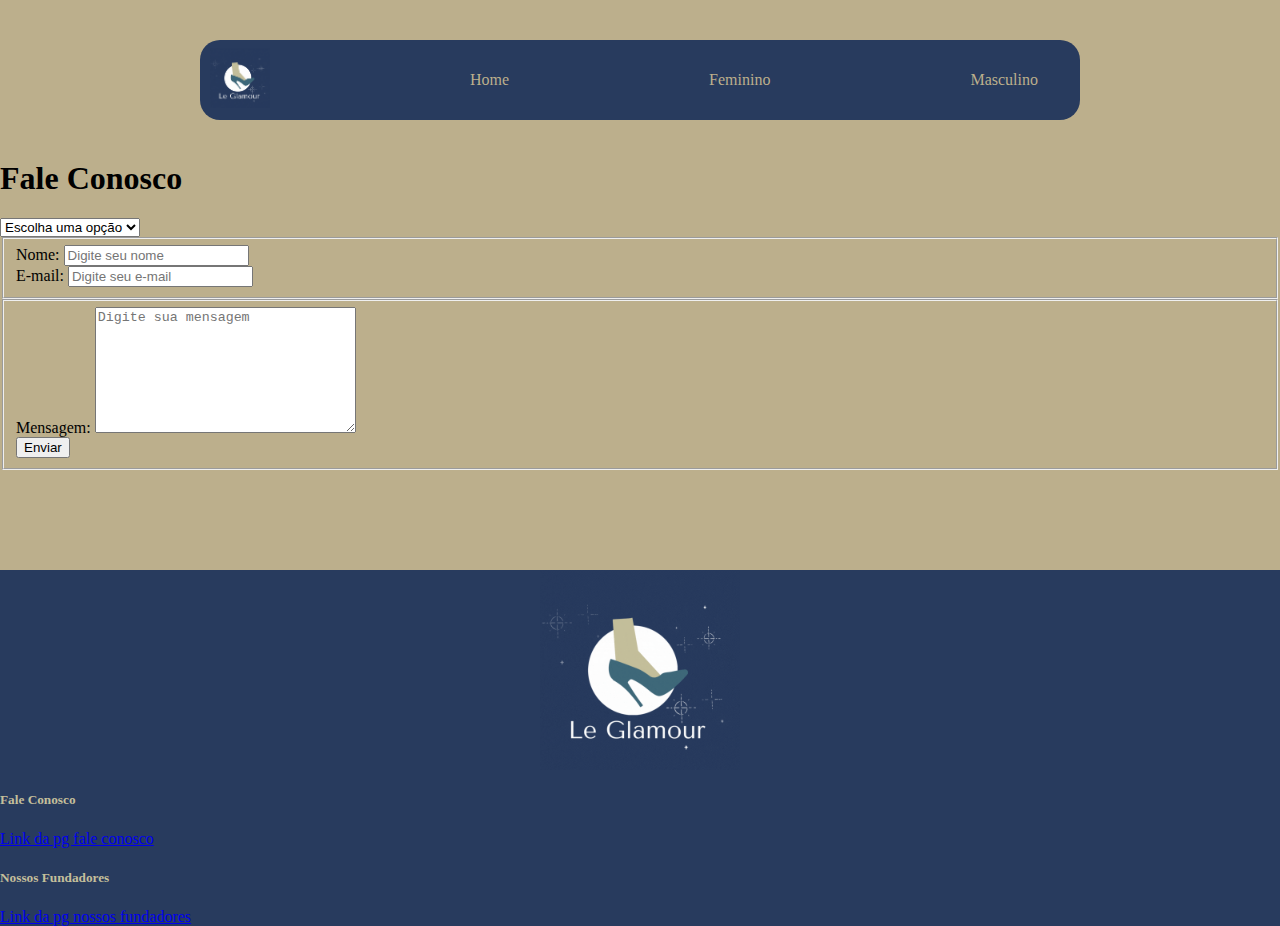
==== faleConosco.html @ 61c2147f "pagina fale conosco" ====
<!DOCTYPE html>
<html lang="pt-br">
  <head>
    <meta charset="UTF-8" />
    <meta name="viewport" content="width=device-width, initial-scale=1.0" />
    <title>Document</title>
    <link
      href="https://cdn.jsdelivr.net/npm/bootstrap@5.3.2/dist/css/bootstrap.min.css"
      rel="stylesheet"
      integrity="sha384-T3c6CoIi6uLrA9TneNEoa7RxnatzjcDSCmG1MXxSR1GAsXEV/Dwwykc2MPK8M2HN"
      crossorigin="anonymous"
    />
    <script
      src="https://cdn.jsdelivr.net/npm/bootstrap@5.3.2/dist/js/bootstrap.bundle.min.js"
      integrity="sha384-C6RzsynM9kWDrMNeT87bh95OGNyZPhcTNXj1NW7RuBCsyN/o0jlpcV8Qyq46cDfL"
      crossorigin="anonymous"
      defer
    ></script>
    <link rel="stylesheet" href="./estilizacao/root.css" />
    <link
      rel="stylesheet"
      href="/trabalhoFinalFront/estilizacao/estilosPaginaPrincipal.CSS"
    />
    <link
      rel="stylesheet"
      href="/trabalhoFinalFront/estilizacao/StyleFaleConosco.css"
    />
    <link rel="stylesheet" href="./estilizacao/estiloPgCatFem.css" />
  </head>
  <body>
    <header>
      <nav class="nav-bar">
        <div class="logo">
          <img src="./images/logo.gif" alt="Logo da página" />
        </div>
        <ul class="nav-ancoras">
          <li><a href="">Home</a></li>
          <li><a href="">Feminino</a></li>
          <li><a href="">Masculino</a></li>
        </ul>
      </nav>
    </header>
    <main>
      <h1 class="h1">Fale Conosco</h1>
      <div class="drop">
        <select class="form-select fale" aria-label="Default select example">
          <option selected>Escolha uma opção</option>
          <option value="1">Sugestão</option>
          <option value="2">Reclamação</option>
          <option value="3">Troca</option>
          <option value="4">Outros</option>
        </select>
      </div>
      <form id="formContato" action="">
        <fieldset>
          <div class="campoNome">
            <label for="nome">Nome:</label>
            <input type="text" name="nome" placeholder="Digite seu nome" />
          </div>
          <div class="campoE-mail">
            <label for="e-mail">E-mail:</label>
            <input type="text" name="e-mail" placeholder="Digite seu e-mail" />
          </div>
        </fieldset>
        <fieldset>
          <div class="msg">
            <label for="mensagem">Mensagem:</label>
            <textarea
              name="mensagem"
              placeholder="Digite sua mensagem"
              id="mensagem"
              cols="30"
              rows="8"
            ></textarea>
          </div>
          <button class="botão" type="submit">Enviar</button>
        </fieldset>
      </form>
    </main>

    <script>
      document
        .getElementById("formContato")
        .addEventListener("submit", function (event) {
          event.preventDefault(); // Impede o envio do formulário

          var nome = document.querySelector('[name="nome"]').value;
          var email = document.querySelector('[name="e-mail"]').value;
          var mensagem = document.querySelector('[name="mensagem"]').value;

          if (
            nome.trim() === "" ||
            email.trim() === "" ||
            mensagem.trim() === ""
          ) {
            alert("Por favor, preencha todos os campos");
            return;
          }

          // Salvar os dados no localStorage
          localStorage.setItem("nome", nome);
          localStorage.setItem("email", email);
          localStorage.setItem("mensagem", mensagem);

          alert("Dados salvos com sucesso!");
        });

      // Função para acessar os dados
      function acessarDadosLocalStorage() {
        var nome = localStorage.getItem("nome");
        var email = localStorage.getItem("email");
        var mensagem = localStorage.getItem("mensagem");

        console.log("Nome:", nome);
        console.log("E-mail:", email);
        console.log("Mensagem:", mensagem);
      }

      // Chame a função para acessar os dados quando necessário
      acessarDadosLocalStorage();
    </script>
    <section class="">
      <!-- Footer -->
      <footer>
        <!-- Grid container -->
        <div class="container p-4">
          <!--Grid row-->
          <div class="row align-items-center">
            <!--Grid column-->
            <div class="logoft col-lg-6 col-md-12 mb-4 mb-md-0">
              <img src="./images/logo.gif" alt="Logo da página" />
            </div>

            <!--Grid column-->

            <div class="col-lg-3 col-md-6 mb-4 mb-md-0">
              <h5 class="text-uppercase">Fale Conosco</h5>

              <ul class="list-unstyled mb-0">
                <li>
                  <a href="#!" class="text-white">Link da pg fale conosco</a>
                </li>
              </ul>
            </div>

            <!--Grid column-->
            <div class="col-lg-3 col-md-6 mb-4 mb-md-0">
              <h5 class="text-uppercase mb-0">Nossos Fundadores</h5>

              <ul class="list-unstyled">
                <li>
                  <a href="#!" class="text-white"
                    >Link da pg nossos fundadores</a
                  >
                </li>
              </ul>
            </div>
          </div>

          <!--Grid row-->
        </div>
        <!-- Grid container -->
      </footer>
      <!-- Footer -->
    </section>
  </body>
</html>
---- estilizacao/root.css ----
:root{
    --cor-primaria:#BCAF8C;
    --cor-secundaria:#283B5E;
    --cor-terciaria:#4D899F;
    --quarta-cor:#C4BF9B;
    --quinta-cor:#FFFFFF;
    --sexta-cor:#3F697A;
    --setima-cor:#000000;
}
---- estilizacao/estiloPgCatFem.css ----
body,
ul {
  margin: 0;
  padding: 0;
}

body {
  background-color: var(--cor-primaria);
}

.nav-bar {
  background-color: var(--cor-secundaria);
  padding: 10px 10px;
  display: flex;
  justify-content: space-between;
  align-items: center;
  border-radius: 20px;
  margin: 40px 200px;
  height: 60px;
}

.logo img {
  height: 60px;
}

.nav-ancoras {
  list-style: none;
  display: flex;
  margin-right: 600px;
}

.nav-ancoras li {
  margin-left: 200px;
}

.nav-ancoras a {
  text-decoration: none;
  color: var(--cor-primaria);
}

.nav-ancoras a:hover {
  text-decoration: underline;
}

.vestido {
  position: relative;
  height: 100vh;
  width: 100%;
  display: inline;
  grid-template-columns: 2fr 1fr;
  align-items: center;
  gap: 0;
  margin-top: -150px;
}
.titulo1 {
  font-size: 4rem;
  line-height: 1.2;
  margin-bottom: 50px;
  text-align: center;
  color: var(--sexta-cor);
}
.carousel-control-prev {
  color: var(--setima-cor);
}
.carousel-control-next {
  color: var(--setima-cor);
}

.vestido-imagem {
  height: 500px;
}
.carousel-inner {
  text-align: center;
}
.carousel-vestidos {
  text-align: center;
}

.carousel-caption h5 {
  text-shadow: 2px 2px 4px rgba(0, 0, 0, 0.804); /* Sombra no texto do h5 */
  color: var(--quinta-cor);
}

.carousel-caption p {
  text-shadow: 2px 2px 4px rgba(0, 0, 0, 0.804); /* Sombra no texto do p */
  color: var(--quinta-cor);
}
.titulo {
  font-size: 4rem;
  line-height: 1.2;
  margin-bottom: 50px;
  margin-top: 50px;
  text-align: center;
  color: var(--sexta-cor);
}
.bolsa-imagem {
  height: 500px;
}
.sapato-imagem {
  height: 500px;
}

.logoft {
  height: 200px;
  background-color: var(--cor-secundaria);
}
.logoft img {
  height: 200px;
  margin: auto;
  display: block;
}
.container {
  background-color: var(--cor-secundaria);
  width: 100%;
}
footer {
  background-color: var(--cor-secundaria);
  color: var(--quarta-cor);
  margin-top: 100px;
}
.titulos {
  display: inline-block;
  margin-top: 20px;
  margin-bottom: 20px;
}
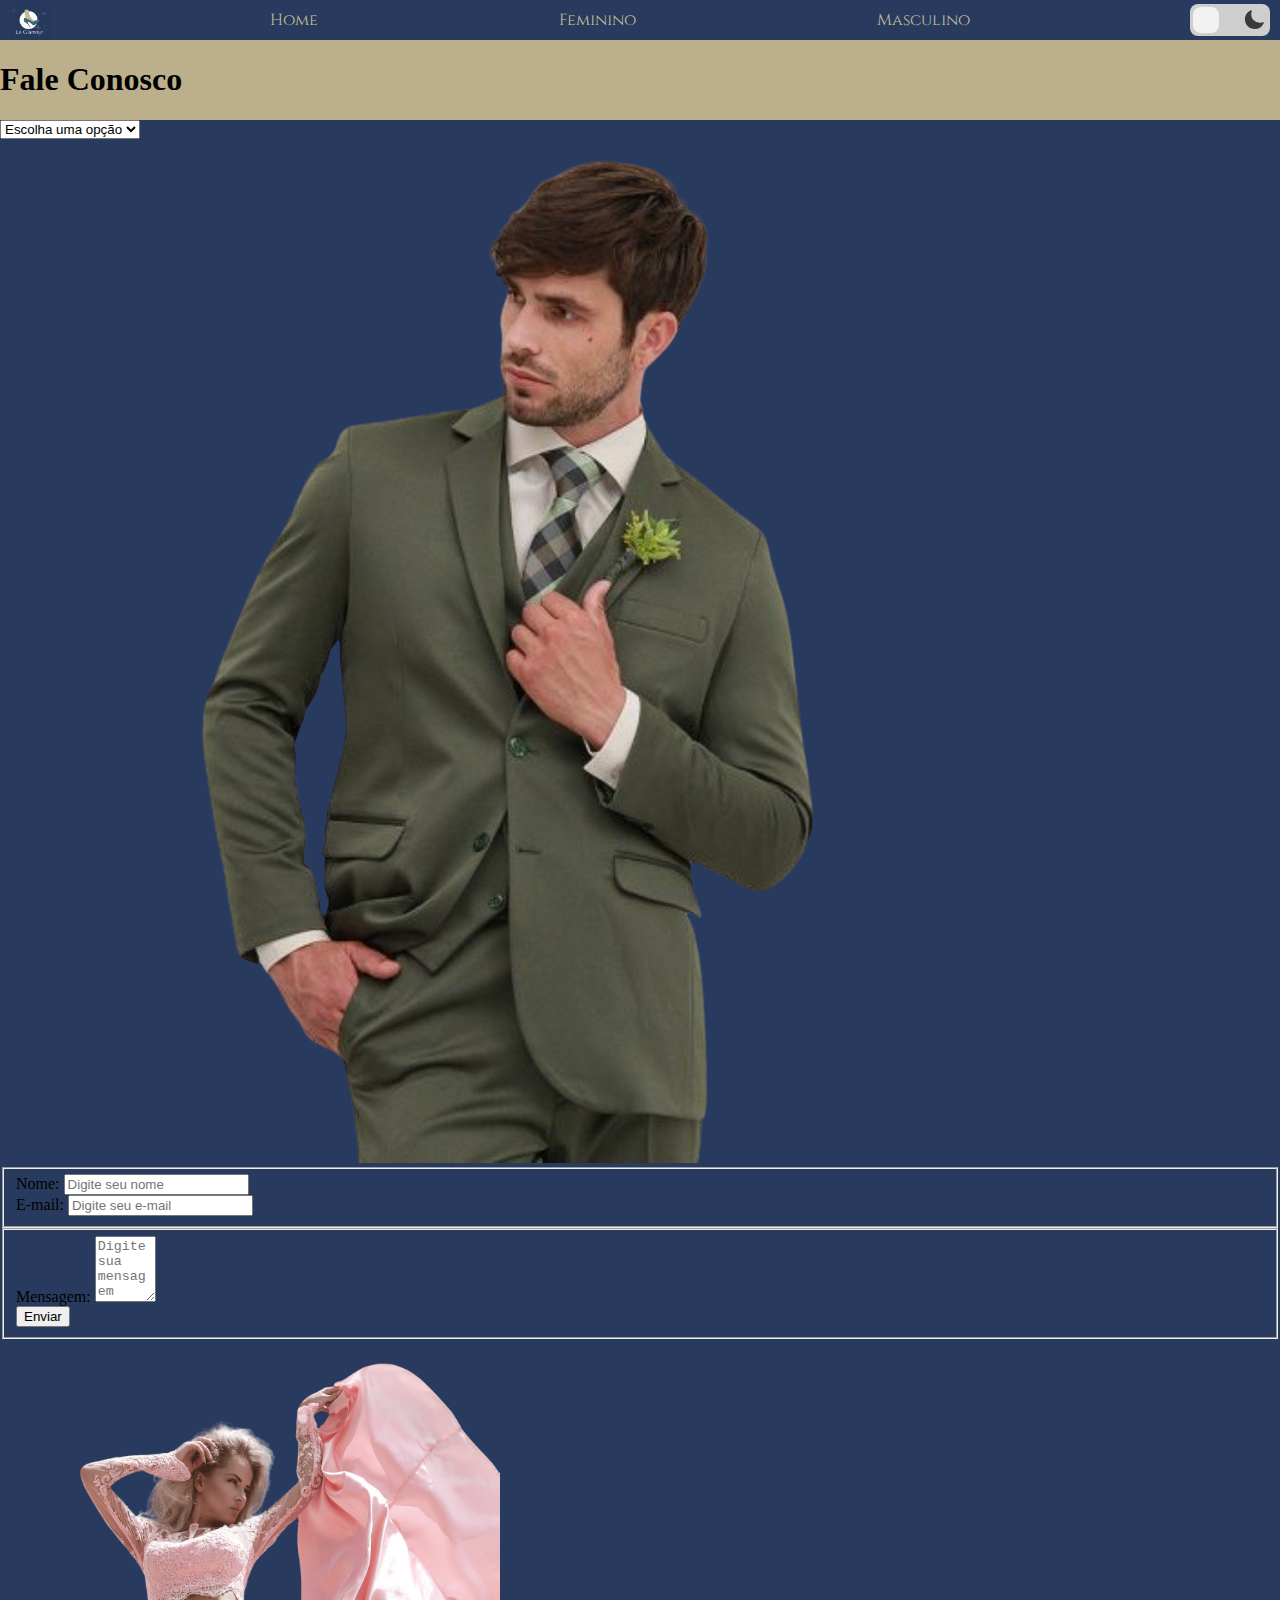
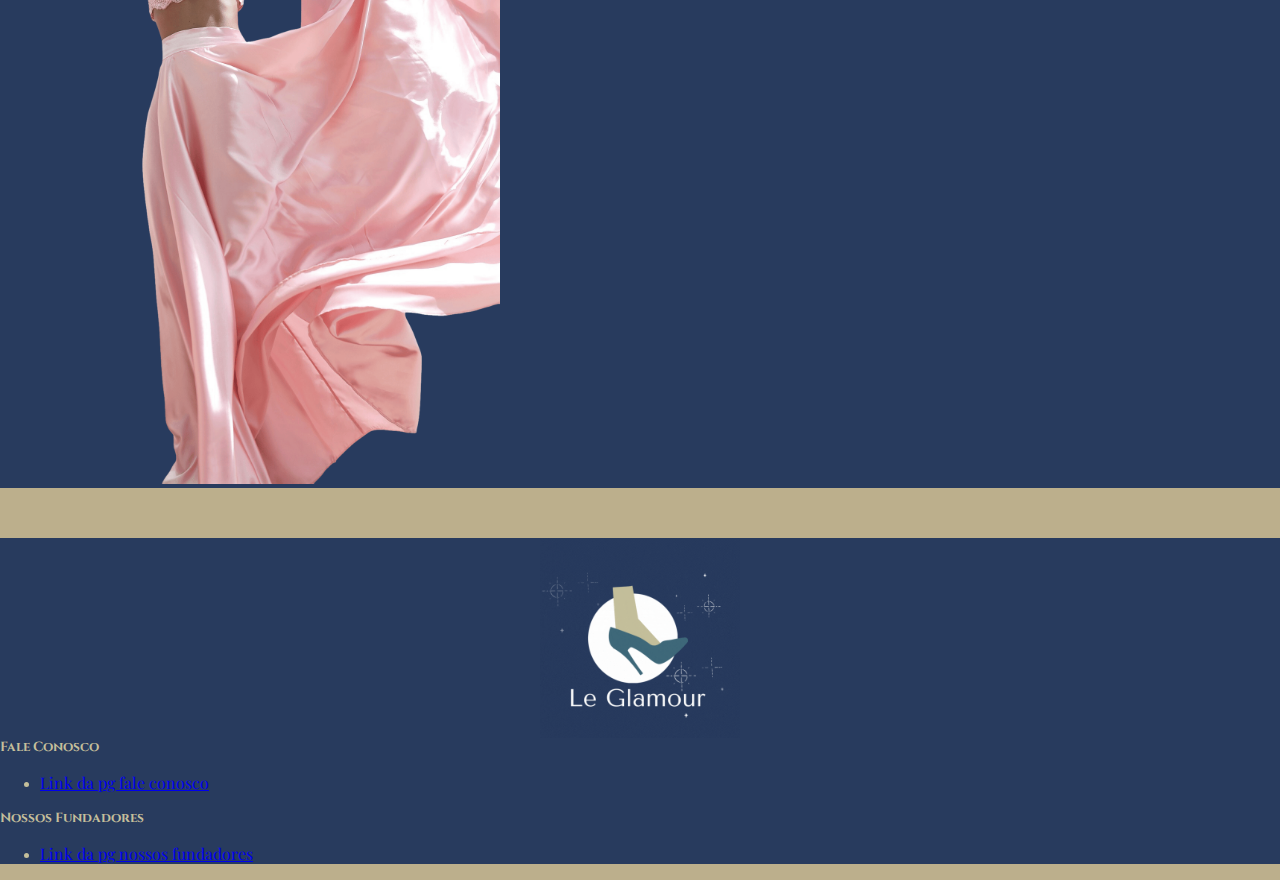
==== commit ba3feab3: "estilização Fale Conosco" ====
--- a/faleConosco.html
+++ b/faleConosco.html
@@ -21,61 +21,113 @@
       rel="stylesheet"
       href="/trabalhoFinalFront/estilizacao/estilosPaginaPrincipal.CSS"
     />
+    <link rel="stylesheet" href="./estilizacao/header.css" />
+    <link rel="stylesheet" href="./estilizacao/footer.css" />
     <link
       rel="stylesheet"
       href="/trabalhoFinalFront/estilizacao/StyleFaleConosco.css"
     />
-    <link rel="stylesheet" href="./estilizacao/estiloPgCatFem.css" />
+    <link rel="preconnect" href="https://fonts.googleapis.com/" />
+    <link rel="preconnect" href="https://fonts.gstatic.com/" crossorigin />
+    <link
+      href="https://fonts.googleapis.com/css2?family=Cinzel&family=Playfair+Display&display=swap"
+      rel="stylesheet"
+    />
+    <link rel="stylesheet" href="./estilizacao/botao.css" />
   </head>
   <body>
     <header>
       <nav class="nav-bar">
         <div class="logo">
-          <img src="./images/logo.gif" alt="Logo da página" />
-        </div>
-        <ul class="nav-ancoras">
-          <li><a href="">Home</a></li>
-          <li><a href="">Feminino</a></li>
-          <li><a href="">Masculino</a></li>
-        </ul>
+          <img id="logo" src="./images/logo.gif" alt="Logo da página" />
+        </div>
+        <div class="nav-ancoras">
+          <a href="paginaPrincipal.html">Home</a>
+          <a href="pgCatFem.html">Feminino</a>
+          <a href="pagMasculina.html">Masculino</a>
+
+          <!--Botão dark mode-->
+        </div>
+        <div class="theme-switch">
+          <input type="checkbox" id="theme-checkbox" />
+          <label for="theme-checkbox">
+            <div></div>
+            <span>
+              <svg
+                xmlns="http://www.w3.org/2000/svg"
+                viewBox="0 0 24 24"
+                fill="currentColor"
+                class="w-6 h-6"
+              >
+                <path
+                  fill-rule="evenodd"
+                  d="M9.528 1.718a.75.75 0 01.162.819A8.97 8.97 0 009 6a9 9 0 009 9 8.97 8.97 0 003.463-.69.75.75 0 01.981.98 10.503 10.503 0 01-9.694 6.46c-5.799 0-10.5-4.701-10.5-10.5 0-4.368 2.667-8.112 6.46-9.694a.75.75 0 01.818.162z"
+                  clip-rule="evenodd"
+                ></path>
+              </svg>
+            </span>
+            <span>
+              <svg
+                xmlns="http://www.w3.org/2000/svg"
+                viewBox="0 0 24 24"
+                fill="currentColor"
+                class="w-6 h-6"
+              >
+                <path
+                  d="M12 2.25a.75.75 0 01.75.75v2.25a.75.75 0 01-1.5 0V3a.75.75 0 01.75-.75zM7.5 12a4.5 4.5 0 119 0 4.5 4.5 0 01-9 0zM18.894 6.166a.75.75 0 00-1.06-1.06l-1.591 1.59a.75.75 0 101.06 1.061l1.591-1.59zM21.75 12a.75.75 0 01-.75.75h-2.25a.75.75 0 010-1.5H21a.75.75 0 01.75.75zM17.834 18.894a.75.75 0 001.06-1.06l-1.59-1.591a.75.75 0 10-1.061 1.06l1.59 1.591zM12 18a.75.75 0 01.75.75V21a.75.75 0 01-1.5 0v-2.25A.75.75 0 0112 18zM7.758 17.303a.75.75 0 00-1.061-1.06l-1.591 1.59a.75.75 0 001.06 1.061l1.591-1.59zM6 12a.75.75 0 01-.75.75H3a.75.75 0 010-1.5h2.25A.75.75 0 016 12zM6.697 7.757a.75.75 0 001.06-1.06l-1.59-1.591a.75.75 0 00-1.061 1.06l1.59 1.591z"
+                ></path>
+              </svg>
+            </span>
+          </label>
+        </div>
       </nav>
     </header>
     <main>
       <h1 class="h1">Fale Conosco</h1>
-      <div class="drop">
-        <select class="form-select fale" aria-label="Default select example">
-          <option selected>Escolha uma opção</option>
-          <option value="1">Sugestão</option>
-          <option value="2">Reclamação</option>
-          <option value="3">Troca</option>
-          <option value="4">Outros</option>
-        </select>
+      <div class="container">
+        <div class="drop">
+          <select class="form-select fale" aria-label="Default select example">
+            <option selected>Escolha uma opção</option>
+            <option value="1">Sugestão</option>
+            <option value="2">Reclamação</option>
+            <option value="3">Troca</option>
+            <option value="4">Outros</option>
+          </select>
+        </div>
+        <div class="img"><img src="./images/ternoVerde.png" alt="" /></div>
+        <form id="formContato" action="">
+          <fieldset>
+            <div class="campoNome">
+              <label for="nome">Nome:</label>
+              <input type="text" name="nome" placeholder="Digite seu nome" />
+            </div>
+            <div class="campoE-mail">
+              <label for="e-mail">E-mail:</label>
+              <input
+                type="text"
+                name="e-mail"
+                placeholder="Digite seu e-mail"
+              />
+            </div>
+          </fieldset>
+          <fieldset>
+            <div class="msg">
+              <label for="mensagem">Mensagem:</label>
+              <textarea
+                name="mensagem"
+                placeholder="Digite sua mensagem"
+                id="mensagem"
+                cols="5"
+                rows="4"
+              ></textarea>
+            </div>
+            <button class="botão" type="submit">Enviar</button>
+          </fieldset>
+        </form>
+        <div class="img1">
+          <img src="./images/vestidoRosa.png" alt="" />
+        </div>
       </div>
-      <form id="formContato" action="">
-        <fieldset>
-          <div class="campoNome">
-            <label for="nome">Nome:</label>
-            <input type="text" name="nome" placeholder="Digite seu nome" />
-          </div>
-          <div class="campoE-mail">
-            <label for="e-mail">E-mail:</label>
-            <input type="text" name="e-mail" placeholder="Digite seu e-mail" />
-          </div>
-        </fieldset>
-        <fieldset>
-          <div class="msg">
-            <label for="mensagem">Mensagem:</label>
-            <textarea
-              name="mensagem"
-              placeholder="Digite sua mensagem"
-              id="mensagem"
-              cols="30"
-              rows="8"
-            ></textarea>
-          </div>
-          <button class="botão" type="submit">Enviar</button>
-        </fieldset>
-      </form>
     </main>
 
     <script>
@@ -102,7 +154,9 @@
           localStorage.setItem("email", email);
           localStorage.setItem("mensagem", mensagem);
 
-          alert("Dados salvos com sucesso!");
+          alert(
+            "Obrigado " + nome + "! Suas informações foram salvas com sucesso!"
+          );
         });
 
       // Função para acessar os dados
@@ -128,28 +182,29 @@
           <div class="row align-items-center">
             <!--Grid column-->
             <div class="logoft col-lg-6 col-md-12 mb-4 mb-md-0">
-              <img src="./images/logo.gif" alt="Logo da página" />
+              <img id="logoF" src="./images/logo.gif" alt="Logo da página" />
             </div>
 
             <!--Grid column-->
-
             <div class="col-lg-3 col-md-6 mb-4 mb-md-0">
-              <h5 class="text-uppercase">Fale Conosco</h5>
+              <h5 class="tituloft text-uppercase">Fale Conosco</h5>
 
               <ul class="list-unstyled mb-0">
                 <li>
-                  <a href="#!" class="text-white">Link da pg fale conosco</a>
+                  <a href="#!" class="link text-white"
+                    >Link da pg fale conosco</a
+                  >
                 </li>
               </ul>
             </div>
 
             <!--Grid column-->
             <div class="col-lg-3 col-md-6 mb-4 mb-md-0">
-              <h5 class="text-uppercase mb-0">Nossos Fundadores</h5>
+              <h5 class="tituloft text-uppercase mb-0">Nossos Fundadores</h5>
 
               <ul class="list-unstyled">
                 <li>
-                  <a href="#!" class="text-white"
+                  <a href="#!" class="link text-white"
                     >Link da pg nossos fundadores</a
                   >
                 </li>
@@ -163,5 +218,6 @@
       </footer>
       <!-- Footer -->
     </section>
+    <script src="./scripts/darkmode.js"></script>
   </body>
 </html>
--- a/estilizacao/root.css
+++ b/estilizacao/root.css
@@ -1,9 +1,22 @@
-:root{
-    --cor-primaria:#BCAF8C;
-    --cor-secundaria:#283B5E;
-    --cor-terciaria:#4D899F;
-    --quarta-cor:#C4BF9B;
-    --quinta-cor:#FFFFFF;
-    --sexta-cor:#3F697A;
-    --setima-cor:#000000;
-}+:root {
+  --cor-primaria: #bcaf8c;
+  --cor-secundaria: #283b5e;
+  --cor-terciaria: #4d899f;
+  --quarta-cor: #c4bf9b;
+  --quinta-cor: #ffffff;
+  --sexta-cor: #3f697a;
+  --setima-cor: #000000;
+
+  --fonte-primaria: "Cinzel";
+  --fonte-secundaria: "Playfair Display";
+}
+
+.dark-mode:root {
+  --cor-primaria: #222226;
+  --cor-secundaria: #191970;
+  --cor-terciaria: #222226;
+  --quarta-cor: #ff007f;
+  --quinta-cor: #ffffff;
+  --sexta-cor: #ff007f;
+  --setima-cor: #fcfcfc;
+}
--- a/estilizacao/header.css
+++ b/estilizacao/header.css
@@ -0,0 +1,48 @@
+body {
+  margin: 0;
+  padding: 0;
+}
+
+body {
+  background-color: var(--cor-primaria);
+}
+
+.nav-bar {
+  background-color: var(--cor-secundaria);
+  padding: 0px 10px;
+  display: flex;
+  align-items: center;
+  height: 40px;
+  position: relative;
+  justify-content: space-between;
+}
+
+.logo {
+  position: relative;
+  height: 100%;
+}
+
+.logo img {
+  height: 100%;
+  object-fit: contain;
+}
+
+.nav-ancoras {
+  width: 700px;
+  justify-content: space-between;
+  display: flex;
+}
+
+.nav-ancoras li {
+  margin-left: 200px;
+}
+
+.nav-ancoras a {
+  text-decoration: none;
+  color: var(--quarta-cor);
+  font-family: var(--fonte-primaria);
+}
+
+.nav-ancoras a:hover {
+  text-decoration: underline;
+}
--- a/estilizacao/footer.css
+++ b/estilizacao/footer.css
@@ -0,0 +1,32 @@
+.logoft {
+  height: 200px;
+  background-color: var(--cor-secundaria);
+}
+.logoft img {
+  height: 200px;
+  margin: auto;
+  display: block;
+}
+.container {
+  background-color: var(--cor-secundaria);
+  width: 100%;
+}
+footer {
+  background-color: var(--cor-secundaria);
+  color: var(--quarta-cor);
+  margin-top: 50px;
+}
+.titulos {
+  display: inline-block;
+  margin-top: 20px;
+  margin-bottom: 20px;
+}
+
+.tituloft {
+  font-family: var(--fonte-primaria);
+  margin: 0;
+}
+
+.link {
+  font-family: var(--fonte-secundaria);
+}
--- a/estilizacao/botao.css
+++ b/estilizacao/botao.css
@@ -0,0 +1,67 @@
+.theme-switch {
+    position: relative;
+    display: flex;
+    justify-content: center;
+    direction: rtl;
+  }
+  
+  #theme-checkbox {
+    display: none;
+  }
+  
+  #theme-checkbox + label {
+    font-size: 2rem;
+    height: 1em;
+    width: 2.5em;
+    border-radius: 0.25em;
+    cursor: pointer;
+    display: flex;
+    justify-content: space-between;
+    background-color: #cecece;
+  }
+  
+  #theme-checkbox:checked + label {
+    background-color: #3a3a3a;
+  }
+  
+  #theme-checkbox + label:active {
+    transform: scale(0.85);
+    transition: transform .2s;
+  }
+  
+  #theme-checkbox + label div {
+    width: .8em;
+    height: .8em;
+    border-radius: inherit;
+    position: absolute;
+    top: .1em;
+    left: .1em;
+    z-index: 10;
+    transition: .5s cubic-bezier(1, 0.33, 0.11, 1.34);
+    background-color: #f2f2f2;
+  }
+  
+  #theme-checkbox:checked + label div {
+    left: 1.6em;
+    background-color: #212121;
+  }
+  
+  #theme-checkbox + label span {
+    display: flex;
+  }
+  
+  #theme-checkbox + label svg {
+    display: inline-block;
+    height: 1em;
+    width: 1em;
+    padding: .15em;
+    box-sizing: border-box;
+  }
+  
+  #theme-checkbox + label span:first-of-type {
+    color: #3a3a3a;
+  }
+  
+  #theme-checkbox + label span:last-of-type {
+    color: #cecece;
+  }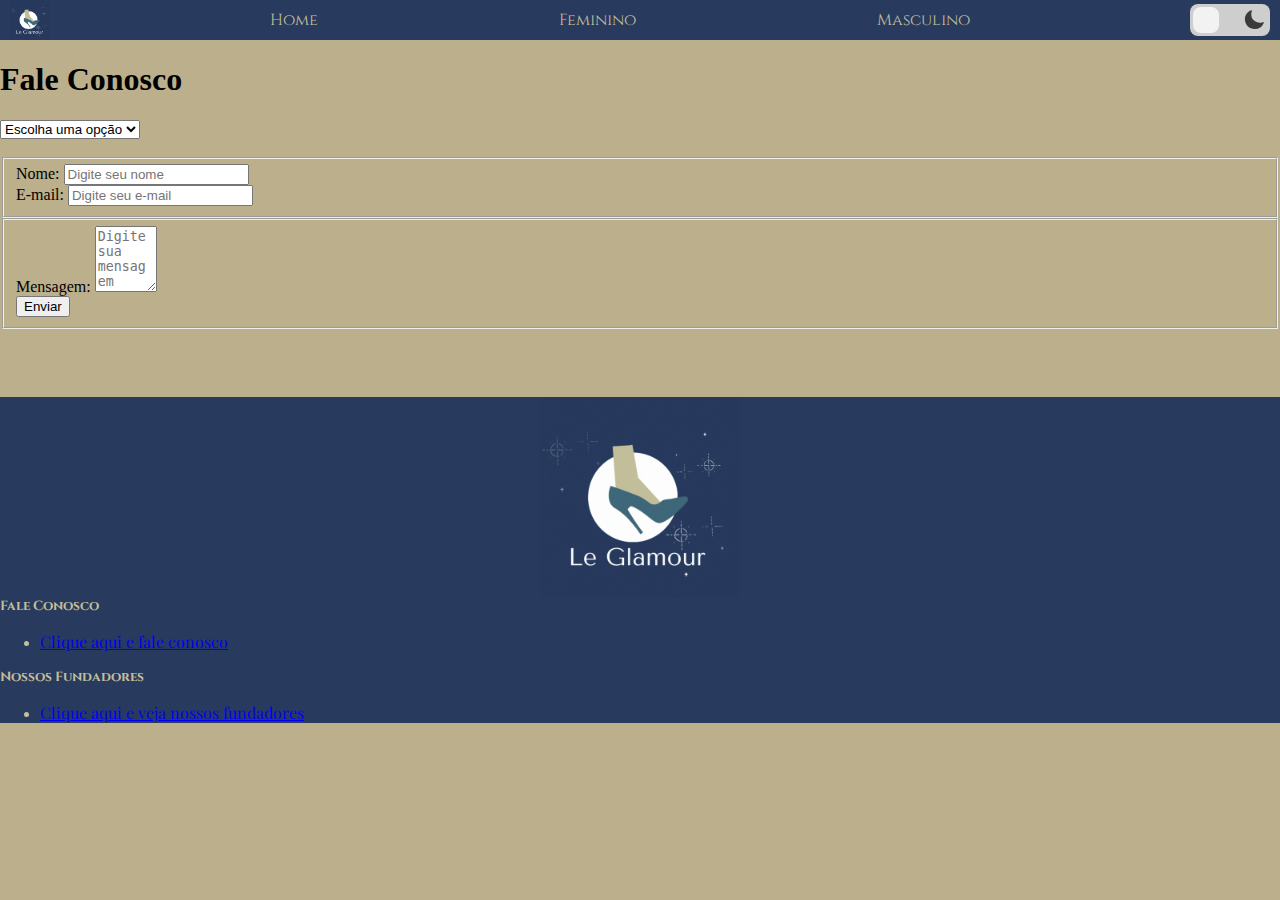
==== commit 7a0a8196: "atualização da pg fale conosco" ====
--- a/faleConosco.html
+++ b/faleConosco.html
@@ -84,7 +84,7 @@
     </header>
     <main>
       <h1 class="h1">Fale Conosco</h1>
-      <div class="container">
+      <div class="containerFaleConosco">
         <div class="drop">
           <select class="form-select fale" aria-label="Default select example">
             <option selected>Escolha uma opção</option>
@@ -94,16 +94,22 @@
             <option value="4">Outros</option>
           </select>
         </div>
-        <div class="img"><img src="./images/ternoVerde.png" alt="" /></div>
+        <div class="img"><img src="" alt="" /></div>
         <form id="formContato" action="">
           <fieldset>
             <div class="campoNome">
-              <label for="nome">Nome:</label>
-              <input type="text" name="nome" placeholder="Digite seu nome" />
+              <label class="label" for="nome">Nome:</label>
+              <input
+                id="nome"
+                type="text"
+                name="nome"
+                placeholder="Digite seu nome"
+              />
             </div>
             <div class="campoE-mail">
-              <label for="e-mail">E-mail:</label>
+              <label class="label" for="e-mail">E-mail:</label>
               <input
+                id="email"
                 type="text"
                 name="e-mail"
                 placeholder="Digite seu e-mail"
@@ -125,7 +131,7 @@
           </fieldset>
         </form>
         <div class="img1">
-          <img src="./images/vestidoRosa.png" alt="" />
+          <img src="" alt="" />
         </div>
       </div>
     </main>
@@ -136,27 +142,34 @@
         .addEventListener("submit", function (event) {
           event.preventDefault(); // Impede o envio do formulário
 
-          var nome = document.querySelector('[name="nome"]').value;
-          var email = document.querySelector('[name="e-mail"]').value;
-          var mensagem = document.querySelector('[name="mensagem"]').value;
+          var nome = document.querySelector("#nome");
+          var email = document.querySelector("#email");
+          var mensagem = document.querySelector("#mensagem");
 
           if (
-            nome.trim() === "" ||
-            email.trim() === "" ||
-            mensagem.trim() === ""
+            nome.value === "" ||
+            email.value === "" ||
+            mensagem.value === ""
           ) {
             alert("Por favor, preencha todos os campos");
             return;
+          } else {
+            const user = {
+              nome: nome.value,
+              email: email.value,
+              mensagem: mensagem.value,
+            };
+            localStorage.setItem("user", JSON.stringify(user));
           }
 
           // Salvar os dados no localStorage
-          localStorage.setItem("nome", nome);
-          localStorage.setItem("email", email);
-          localStorage.setItem("mensagem", mensagem);
 
           alert(
             "Obrigado " + nome + "! Suas informações foram salvas com sucesso!"
           );
+          nome.value = "";
+          email.value = "";
+          mensagem.value = "";
         });
 
       // Função para acessar os dados
@@ -191,8 +204,8 @@
 
               <ul class="list-unstyled mb-0">
                 <li>
-                  <a href="#!" class="link text-white"
-                    >Link da pg fale conosco</a
+                  <a href="faleConosco.html" class="link text-white"
+                    >Clique aqui e fale conosco</a
                   >
                 </li>
               </ul>
@@ -204,8 +217,8 @@
 
               <ul class="list-unstyled">
                 <li>
-                  <a href="#!" class="link text-white"
-                    >Link da pg nossos fundadores</a
+                  <a href="nossosFundadores.html" class="link text-white"
+                    >Clique aqui e veja nossos fundadores</a
                   >
                 </li>
               </ul>
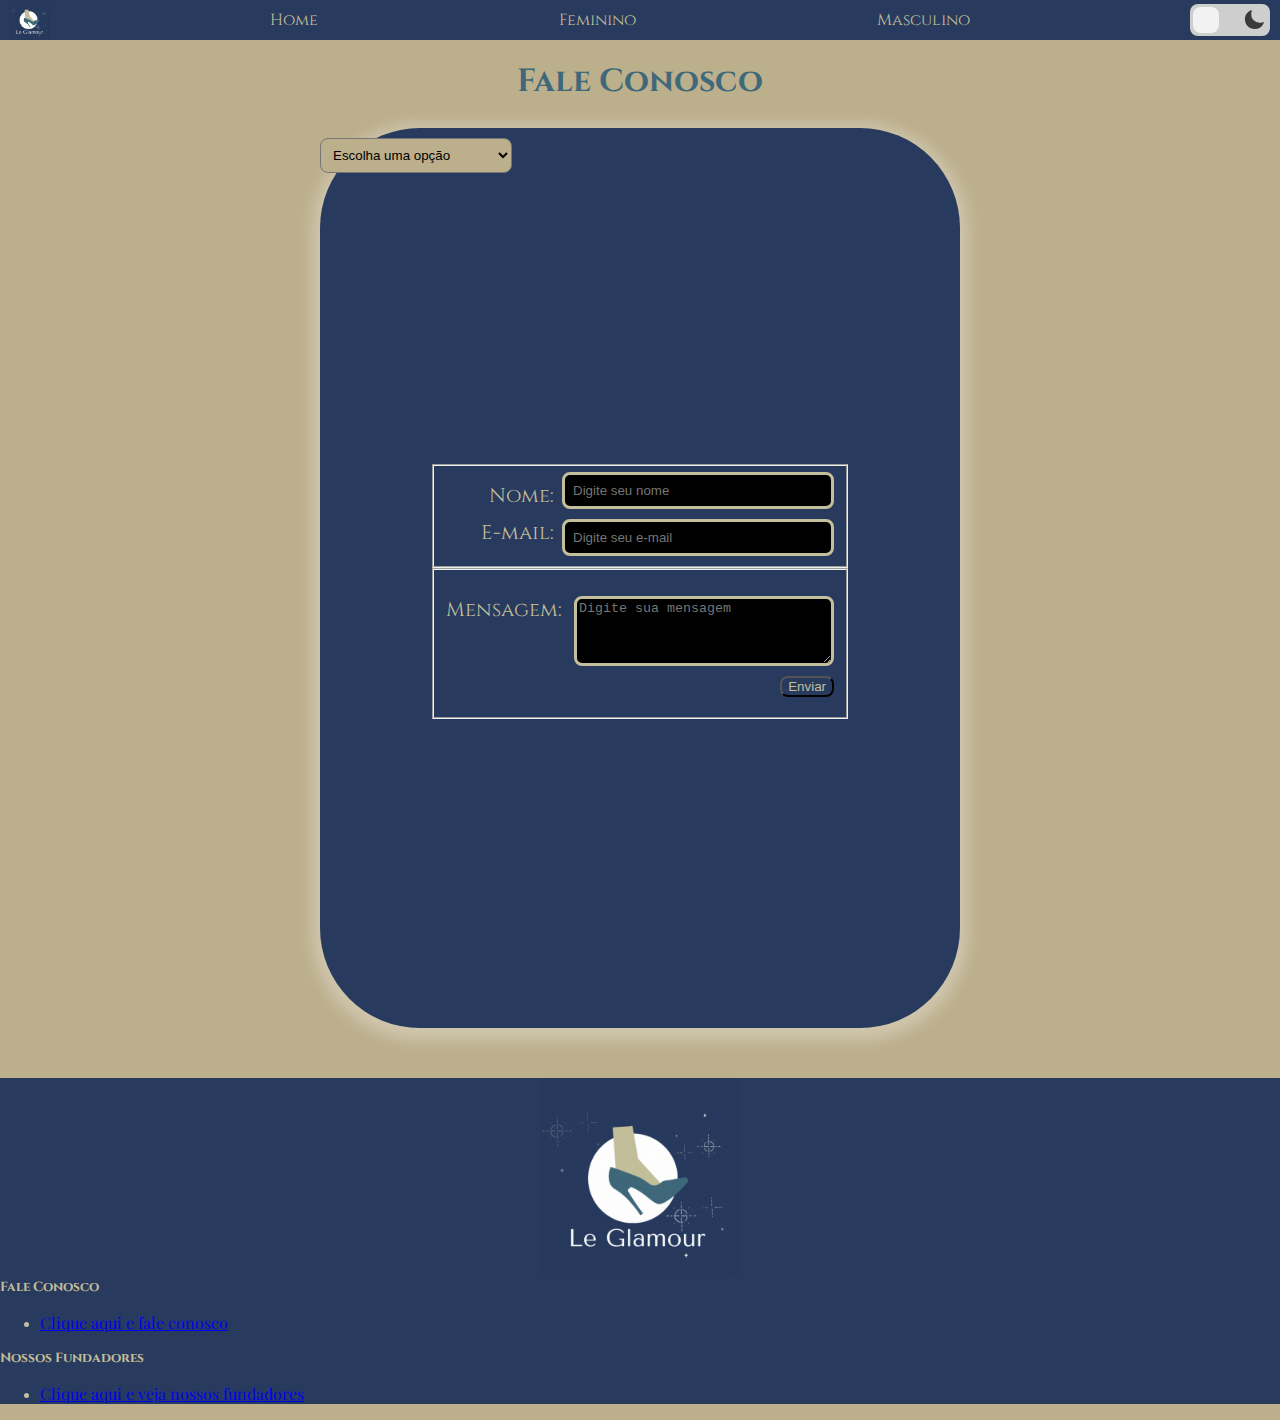
==== commit 2b36e310: "ultimos reparos" ====
--- a/faleConosco.html
+++ b/faleConosco.html
@@ -19,13 +19,13 @@
     <link rel="stylesheet" href="./estilizacao/root.css" />
     <link
       rel="stylesheet"
-      href="/trabalhoFinalFront/estilizacao/estilosPaginaPrincipal.CSS"
+      href="/trabalhoFinalFront/estilizacao/estilosPaginaPrincipal.css"
     />
     <link rel="stylesheet" href="./estilizacao/header.css" />
     <link rel="stylesheet" href="./estilizacao/footer.css" />
     <link
       rel="stylesheet"
-      href="/trabalhoFinalFront/estilizacao/StyleFaleConosco.css"
+      href="./estilizacao/StyleFaleConosco.css"
     />
     <link rel="preconnect" href="https://fonts.googleapis.com/" />
     <link rel="preconnect" href="https://fonts.gstatic.com/" crossorigin />
@@ -136,56 +136,6 @@
       </div>
     </main>
 
-    <script>
-      document
-        .getElementById("formContato")
-        .addEventListener("submit", function (event) {
-          event.preventDefault(); // Impede o envio do formulário
-
-          var nome = document.querySelector("#nome");
-          var email = document.querySelector("#email");
-          var mensagem = document.querySelector("#mensagem");
-
-          if (
-            nome.value === "" ||
-            email.value === "" ||
-            mensagem.value === ""
-          ) {
-            alert("Por favor, preencha todos os campos");
-            return;
-          } else {
-            const user = {
-              nome: nome.value,
-              email: email.value,
-              mensagem: mensagem.value,
-            };
-            localStorage.setItem("user", JSON.stringify(user));
-          }
-
-          // Salvar os dados no localStorage
-
-          alert(
-            "Obrigado " + nome + "! Suas informações foram salvas com sucesso!"
-          );
-          nome.value = "";
-          email.value = "";
-          mensagem.value = "";
-        });
-
-      // Função para acessar os dados
-      function acessarDadosLocalStorage() {
-        var nome = localStorage.getItem("nome");
-        var email = localStorage.getItem("email");
-        var mensagem = localStorage.getItem("mensagem");
-
-        console.log("Nome:", nome);
-        console.log("E-mail:", email);
-        console.log("Mensagem:", mensagem);
-      }
-
-      // Chame a função para acessar os dados quando necessário
-      acessarDadosLocalStorage();
-    </script>
     <section class="">
       <!-- Footer -->
       <footer>
@@ -233,4 +183,5 @@
     </section>
     <script src="./scripts/darkmode.js"></script>
   </body>
+  
 </html>
--- a/estilizacao/StyleFaleConosco.css
+++ b/estilizacao/StyleFaleConosco.css
@@ -0,0 +1,143 @@
+.h1 {
+  margin-top: 20px;
+  text-align: center;
+  color: var(--sexta-cor);
+  margin-bottom: 25px;
+  font-family: var(--fonte-primaria);
+}
+.drop {
+  height: auto;
+  width: 100%;
+  margin: auto;
+  margin-top: 10px;
+}
+
+option :houver {
+  background-color: var(--cor-secundaria);
+}
+.campoNome input {
+  background-color: var(--cor-terciaria);
+  border-radius: 8px;
+  width: 250px;
+  border: 3px var(--quarta-cor) solid;
+}
+.campoNome {
+  margin: auto;
+  display: flex;
+  justify-content: flex-end;
+}
+.campoNome label {
+  color: var(--quarta-cor);
+  font-size: 20px;
+  margin-right: 8px;
+  font-family: var(--fonte-secundaria);
+}
+.campoE-mail {
+  margin: auto;
+  display: flex;
+  justify-content: flex-end;
+}
+.campoE-mail input {
+  background-color: var(--cor-secundaria);
+  border-radius: 8px;
+  color: var(--quinta-cor);
+  margin-top: 10px;
+  width: 250px;
+  border: 3px var(--quarta-cor) solid;
+}
+.campoE-mail label {
+  color: var(--cor-primaria);
+  font-size: 20px;
+  margin-right: 8px;
+  margin-top: 10px;
+}
+fieldset {
+  margin: auto;
+}
+.campoNome,
+.campoE-mail {
+  margin: auto;
+}
+form {
+  margin: 130px;
+}
+.msg {
+  font-size: 20px;
+  margin-top: 20px;
+  display: flex;
+  justify-content: flex-end;
+}
+.msg textarea {
+  color: var(--quinta-cor);
+  width: 250px;
+}
+.msg label {
+  color: var(--quarta-cor);
+  margin-right: 12px;
+  font-family: var(--fonte-primaria);
+}
+.botão {
+  background-color: var(--cor-secundaria);
+  margin-top: 10px;
+  float: right;
+  border-radius: 8px;
+  color: var(--quarta-cor);
+  margin-bottom: 10px;
+}
+
+.containerFaleConosco {
+  width: 50%;
+  margin: auto;
+  height: 100vh;
+  display: flex;
+  flex-wrap: wrap;
+  justify-content: center;
+  align-items: center;
+  background-color: var(--cor-secundaria);
+  border-radius: 100px;
+  box-shadow: 0px 4px 16px 8px rgba(255, 255, 255, 0.3);
+}
+
+.img img {
+  width: 200px;
+  height: auto;
+}
+.img1 img {
+  width: 200px;
+  height: auto;
+  margin-right: 47px;
+}
+.msg textarea {
+  background-color: var(--setima-cor);
+  border: 3px solid var(--quarta-cor);
+  box-shadow: var(--setima-cor);
+  border-radius: 8px;
+}
+.botão:hover {
+  background-color: var(--setima-cor);
+}
+.campoNome input,
+.campoE-mail input {
+  background-color: var(--setima-cor);
+  border-radius: 8px;
+  color: var(--quarta-cor);
+  width: 250px;
+  padding: 8px;
+}
+
+.campoNome label,
+.campoE-mail label {
+  color: var(--quarta-cor);
+  font-size: 20px;
+  margin-right: 8px;
+  margin-top: 10px;
+  font-family: var(--fonte-primaria);
+}
+.drop .form-select {
+  width: 30%;
+  margin: auto;
+  background-color: var(--cor-primaria);
+  color: var(--setima-cor);
+  border-radius: 8px;
+  padding: 8px;
+}
